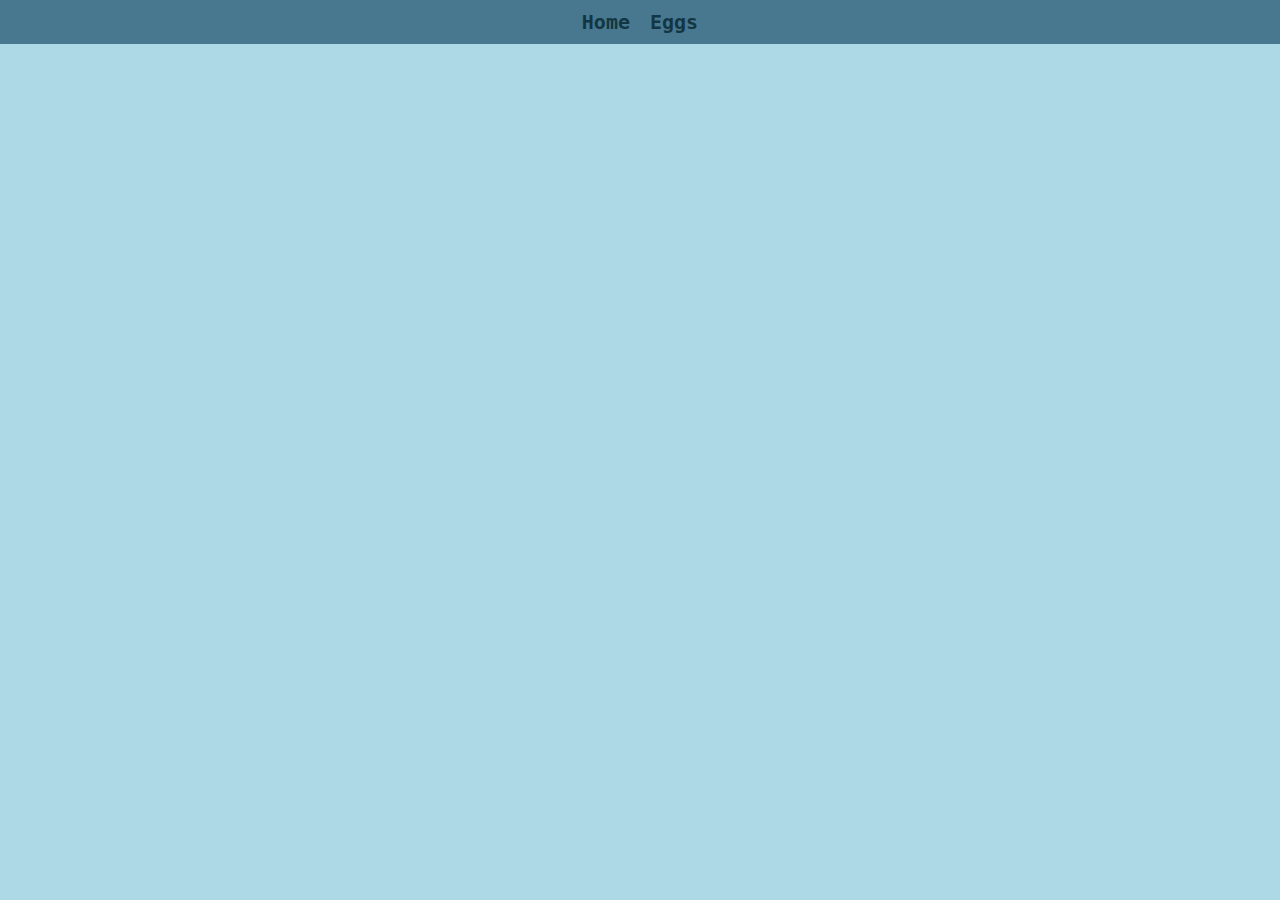
==== site/classic-eggs.html @ b0399cca "added a lot" ====
<!DOCTYPE html>
<html>
	<head>
		<meta charset="utf-8">
		<meta name="viewport" content="width=device-width, initial-scale=1">
		<link rel="stylesheet" type="text/css" href="styles.css">
		<link rel="stylesheet" type="text/css" href="Responsive.css">
		<title>Classic Eggs</title>
	</head>
	<body>
		<div class="TopHolder"><a href="index.html" class="TopBar">Home</a><div class="dropdown"><button class="TopBar DropDown">Eggs</button><div class="DropDownContent"><a href="special-eggs.html">Specials</a><a href="classic-eggs.html">Classic</a></div></div></div>
	</body>
</html>
---- site/styles.css ----
h1{
	text-align: center;
	color: blue;
	margin: 8px;
}
h4{
	text-align: center;
	color: blue;
	margin: 5px;
}
body{
	background-color: lightblue;
}
.TopBar {
	color: #143642;
	padding: 10px;
	text-decoration: none;
	font-weight: bold;
	font-family: monospace;
	font-size: 20px;
	background-color: #477890;
	transition: color 0.5s, background-color 0.5s;
}
.TopBar:hover {
	background-color: #4F629C;
	color: #A8F9FF;
}
.TopHolder {
	text-align: center;
	background-color: #477890;
	padding: 0px;
	margin: 0px;
}

.DropDown {
	border: none;
}
.dropdown {
  position: relative;
  display: inline-block;
}
.DropDownContent {
  display: none;
  position: absolute;
  background-color: #477890;
  min-width: 160px;
  box-shadow: 0px 8px 16px 0px rgba(0,0,0,0.2);
  z-index: 1;
}

.DropDownContent a {
  color: #143642;
  padding: 12px 16px;
  text-decoration: none;
  display: block;
}

.DropDownContent a:hover {background-color: #4F629C;}

.dropdown:hover .DropDownContent {display: block;}

.dropdown:hover .DropDown {background-color: #4F629C;}
---- site/Responsive.css ----
* {
  padding: 0px;
  margin: 0px;
}

.row {
  width: 100%;
}

.align-center {
  text-align: center;
}

@media (min-width: 992px) {
  .col-lg-1, .col-lg-2, .col-lg-3, .col-lg-4, .col-lg-5, .col-lg-6, .col-lg-7, .col-lg-8, .col-lg-9, .col-lg-10, .col-lg-11, .col-lg-12 {
    float: left;
    padding: 5px;
  }
  .col-lg-1 {
    width: 8.33%;
  }
  .col-lg-2 {
    width: 16.66%;
  }
  .col-lg-3 {
    width: 25%;
  }
  .col-lg-4 {
    width: 33.33%;
  }
  .col-lg-5 {
    width: 41.66%;
  }
  .col-lg-6 {
    width: 50%;
  }
  .col-lg-7 {
    width: 58.33%;
  }
  .col-lg-8 {
    width: 66.66%;
  }
  .col-lg-9 {
    width: 74.99%;
  }
  .col-lg-10 {
    width: 83.33%;
  }
  .col-lg-11 {
    width: 91.66%;
  }
  .col-lg-12 {
    width: 100%;
  }
  .Container {
    height: 185px;
  }
}

/********** Medium devices only **********/
@media (min-width: 768px) and (max-width: 991px) {
  .col-md-1, .col-md-2, .col-md-3, .col-md-4, .col-md-5, .col-md-6, .col-md-7, .col-md-8, .col-md-9, .col-md-10, .col-md-11, .col-md-12 {
    float: left;
    padding: 5px;
  }
  .col-md-1 {
    width: 8.33%;
  }
  .col-md-2 {
    width: 16.66%;
  }
  .col-md-3 {
    width: 25%;
  }
  .col-md-4 {
    width: 33.33%;
  }
  .col-md-5 {
    width: 41.66%;
  }
  .col-md-6 {
    width: 50%;
  }
  .col-md-7 {
    width: 58.33%;
  }
  .col-md-8 {
    width: 66.66%;
  }
  .col-md-9 {
    width: 74.99%;
  }
  .col-md-10 {
    width: 83.33%;
  }
  .col-md-11 {
    width: 91.66%;
  }
  .col-md-12 {
    width: 100%;
  }
  .Container {
    height: 170px;
  }
}
@media (max-width: 767px) {
  .col-sm-1, .col-sm-2, .col-sm-3, .col-sm-4, .col-sm-5, .col-sm-6, .col-sm-7, .col-sm-8, .col-sm-9, .col-sm-10, .col-sm-11, .col-sm-12 {
    float: left;
    padding: 5px;
    text-align: center;
    margin: auto;
  }
  .col-sm-1 {
    width: 8.33%;
  }
  .col-sm-2 {
    width: 16.66%;
  }
  .col-sm-3 {
    width: 25%;
  }
  .col-sm-4 {
    width: 33.33%;
  }
  .col-sm-5 {
    width: 41.66%;
  }
  .col-sm-6 {
    width: 50%;
  }
  .col-sm-7 {
    width: 58.33%;
  }
  .col-sm-8 {
    width: 66.66%;
  }
  .col-sm-9 {
    width: 74.99%;
  }
  .col-sm-10 {
    width: 83.33%;
  }
  .col-sm-11 {
    width: 91.66%;
  }
  .col-sm-12 {
    width: 100%;
  }
  .Container {
    height: 150px;
  }
}
@media (max-width: 479px) {
  .col-xs-1, .col-xs-2, .col-xs-3, .col-xs-4, .col-xs-5, .col-xs-6, .col-xs-7, .col-xs-8, .col-xs-9, .col-xs-10, .col-xs-11, .col-xs-12 {
    float: left;
    padding: 5px;
    text-align: center;
    margin: auto;
  }
  .col-xs-1 {
    width: 8.33%;
  }
  .col-xs-2 {
    width: 16.66%;
  }
  .col-xs-3 {
    width: 25%;
  }
  .col-xs-4 {
    width: 33.33%;
  }
  .col-xs-5 {
    width: 41.66%;
  }
  .col-xs-6 {
    width: 50%;
  }
  .col-xs-7 {
    width: 58.33%;
  }
  .col-xs-8 {
    width: 66.66%;
  }
  .col-xs-9 {
    width: 74.99%;
  }
  .col-xs-10 {
    width: 83.33%;
  }
  .col-xs-11 {
    width: 91.66%;
  }
  .col-xs-12 {
    width: 100%;
  }
  .Container {
    height: 150px;
  }
}
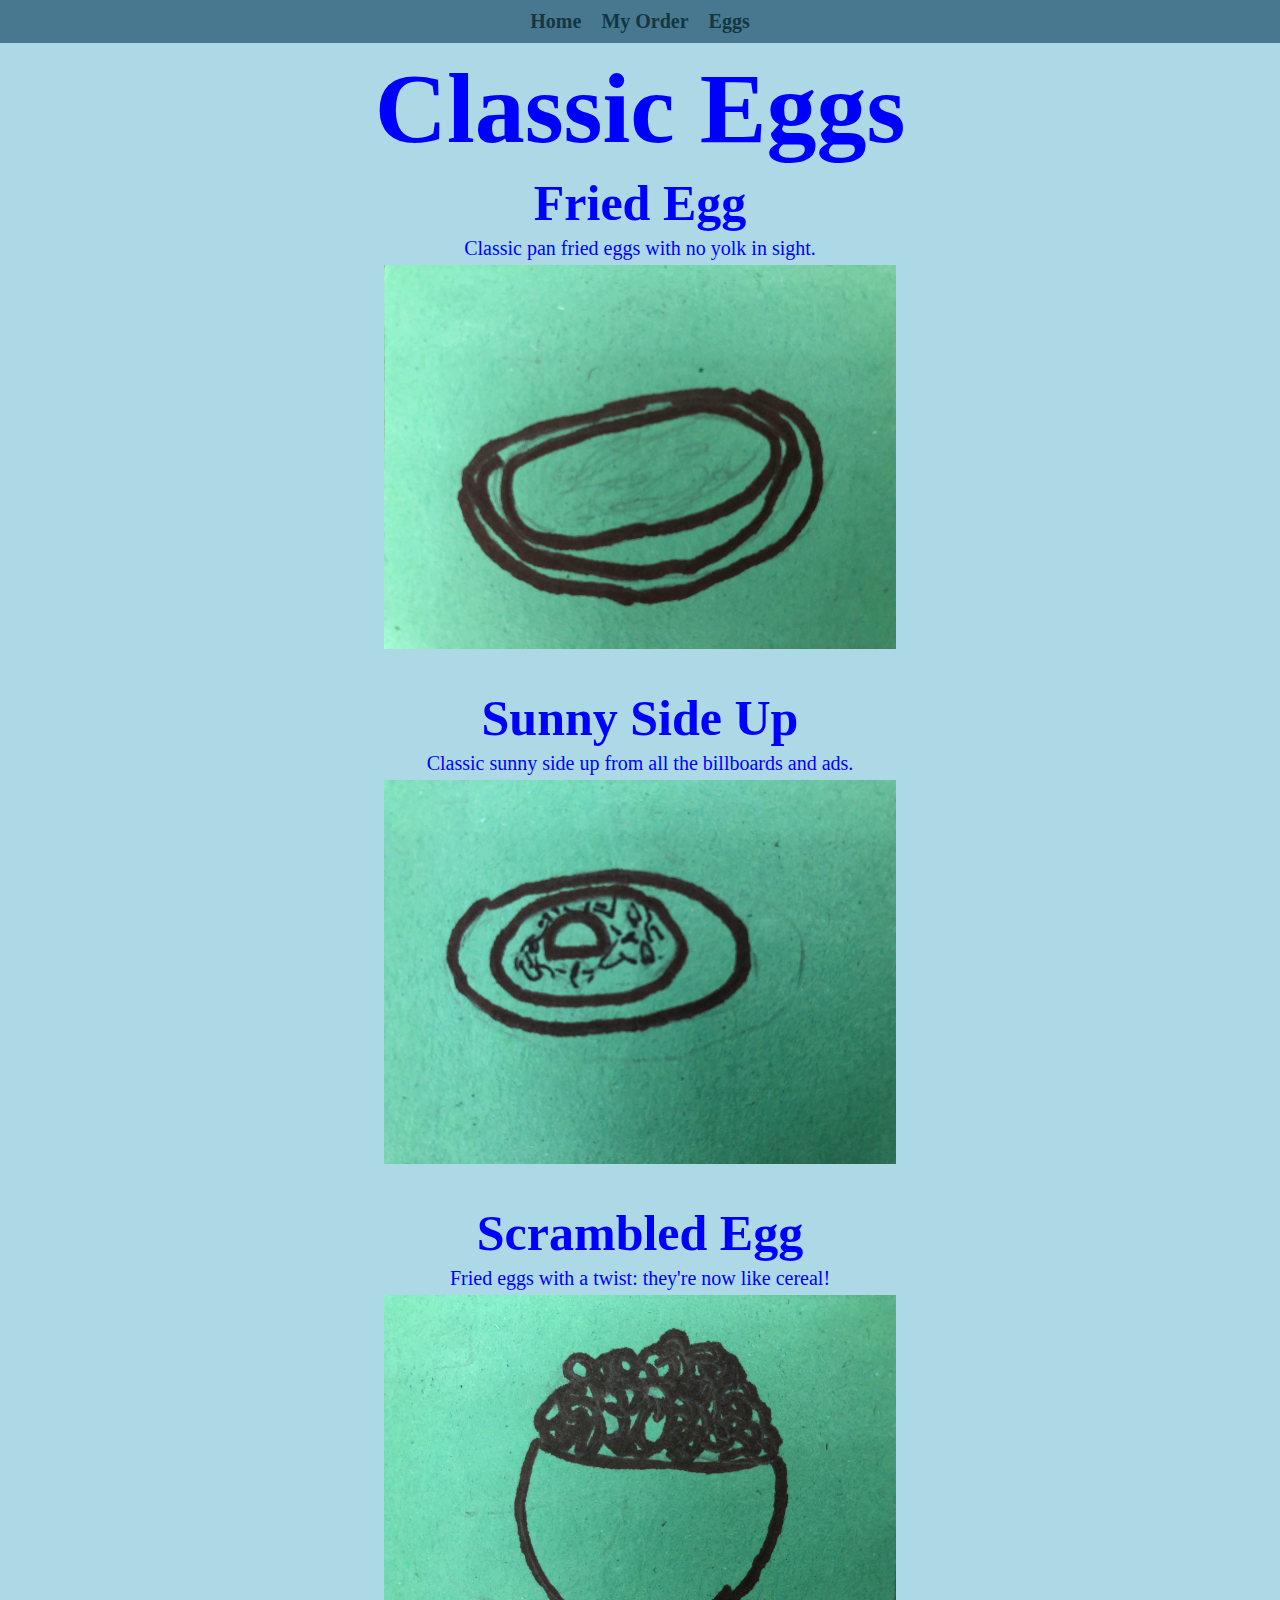
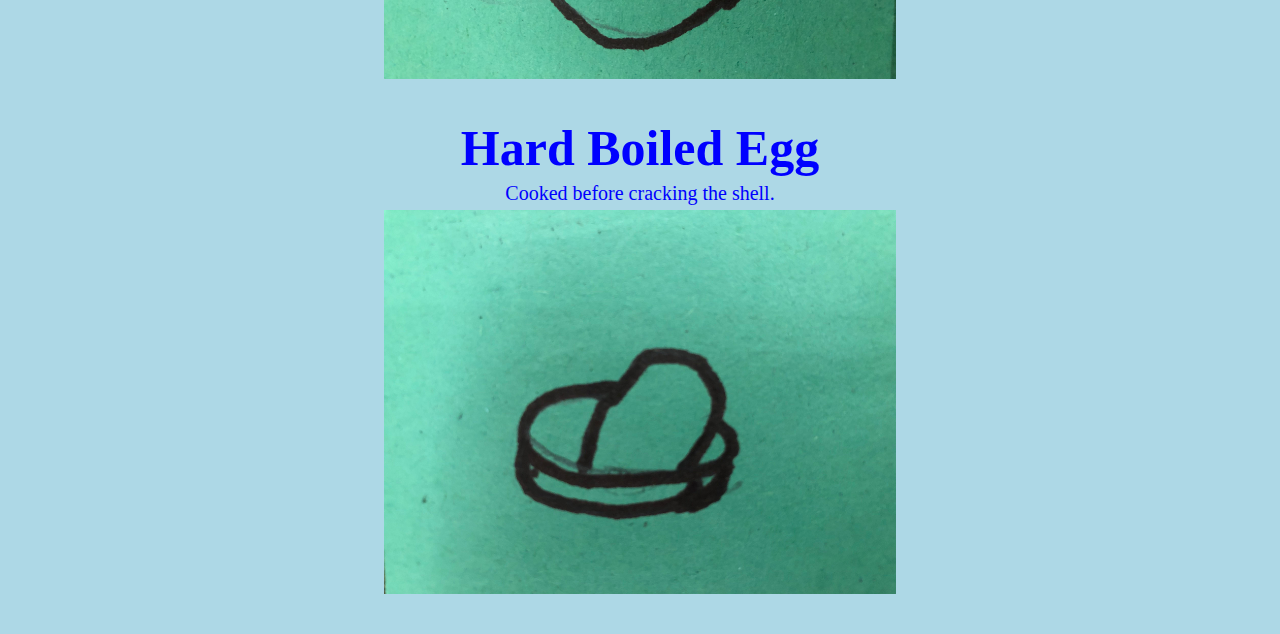
==== commit 0efdd769: "Responiveness tweaks" ====
--- a/site/classic-eggs.html
+++ b/site/classic-eggs.html
@@ -8,6 +8,27 @@
 		<title>Classic Eggs</title>
 	</head>
 	<body>
-		<div class="TopHolder"><a href="index.html" class="TopBar">Home</a><div class="dropdown"><button class="TopBar DropDown">Eggs</button><div class="DropDownContent"><a href="special-eggs.html">Specials</a><a href="classic-eggs.html">Classic</a></div></div></div>
+		<div class="TopHolder"><a href="index.html" class="TopBar">Home</a><a href="my-order.html" class="TopBar">My Order</a><div class="dropdown"><button class="TopBar DropDown">Eggs</button><div class="DropDownContent"><a href="special-eggs.html">Specials</a><a href="classic-eggs.html">Classic</a></div></div></div>
+		<h1>Classic Eggs</h1>
+		<div class="align-center">
+			<h3>Fried Egg</h3>
+			<p>Classic pan fried eggs with no yolk in sight.</p>
+			<img src="Fried.jpg" width="40%">
+		</div>
+		<div class="align-center">
+			<h3>Sunny Side Up</h3>
+			<p>Classic sunny side up from all the billboards and ads.</p>
+			<img src="SunnySide.jpg" width="40%">
+		</div>
+		<div class="align-center">
+			<h3>Scrambled Egg</h3>
+			<p>Fried eggs with a twist: they're now like cereal!</p>
+			<img src="Scrambled.jpg" width="40%">
+		</div>
+		<div class="align-center">
+			<h3>Hard Boiled Egg</h3>
+			<p>Cooked before cracking the shell.</p>
+			<img src="HardBoiled.jpg" width="40%">
+		</div>
 	</body>
 </html>--- a/site/styles.css
+++ b/site/styles.css
@@ -1,7 +1,25 @@
+* {
+	font-family: "copperplate";
+}
 h1{
 	text-align: center;
 	color: blue;
 	margin: 8px;
+}
+h2{
+	text-align: center;
+	color: blue;
+	margin: 6px;
+}
+h3{
+	text-align: center;
+	color: blue;
+	margin: 5px;
+}
+p{
+	text-align: center;
+	color: blue;
+	margin: 5px;
 }
 h4{
 	text-align: center;
@@ -11,12 +29,19 @@
 body{
 	background-color: lightblue;
 }
+img {
+	margin-right: auto;
+	margin-left: auto;
+	margin-bottom: 40px;
+	text-align: center;
+	display: block;
+}
 .TopBar {
 	color: #143642;
 	padding: 10px;
 	text-decoration: none;
 	font-weight: bold;
-	font-family: monospace;
+	font-family: "copperplate";
 	font-size: 20px;
 	background-color: #477890;
 	transition: color 0.5s, background-color 0.5s;
--- a/site/Responsive.css
+++ b/site/Responsive.css
@@ -55,6 +55,18 @@
   .Container {
     height: 185px;
   }
+  h1{
+    font-size: 100px;
+  }
+  h2{
+    font-size: 60px;
+  }
+  h3{
+    font-size: 50px;
+  }
+  p{
+    font-size: 20px;
+  }
 }
 
 /********** Medium devices only **********/
@@ -102,6 +114,18 @@
   .Container {
     height: 170px;
   }
+  h1{
+    font-size: 60px;
+  }
+  h2{
+    font-size: 40px;
+  }
+  h3{
+    font-size: 30px;
+  }
+  p{
+    font-size: 15px;
+  }
 }
 @media (max-width: 767px) {
   .col-sm-1, .col-sm-2, .col-sm-3, .col-sm-4, .col-sm-5, .col-sm-6, .col-sm-7, .col-sm-8, .col-sm-9, .col-sm-10, .col-sm-11, .col-sm-12 {
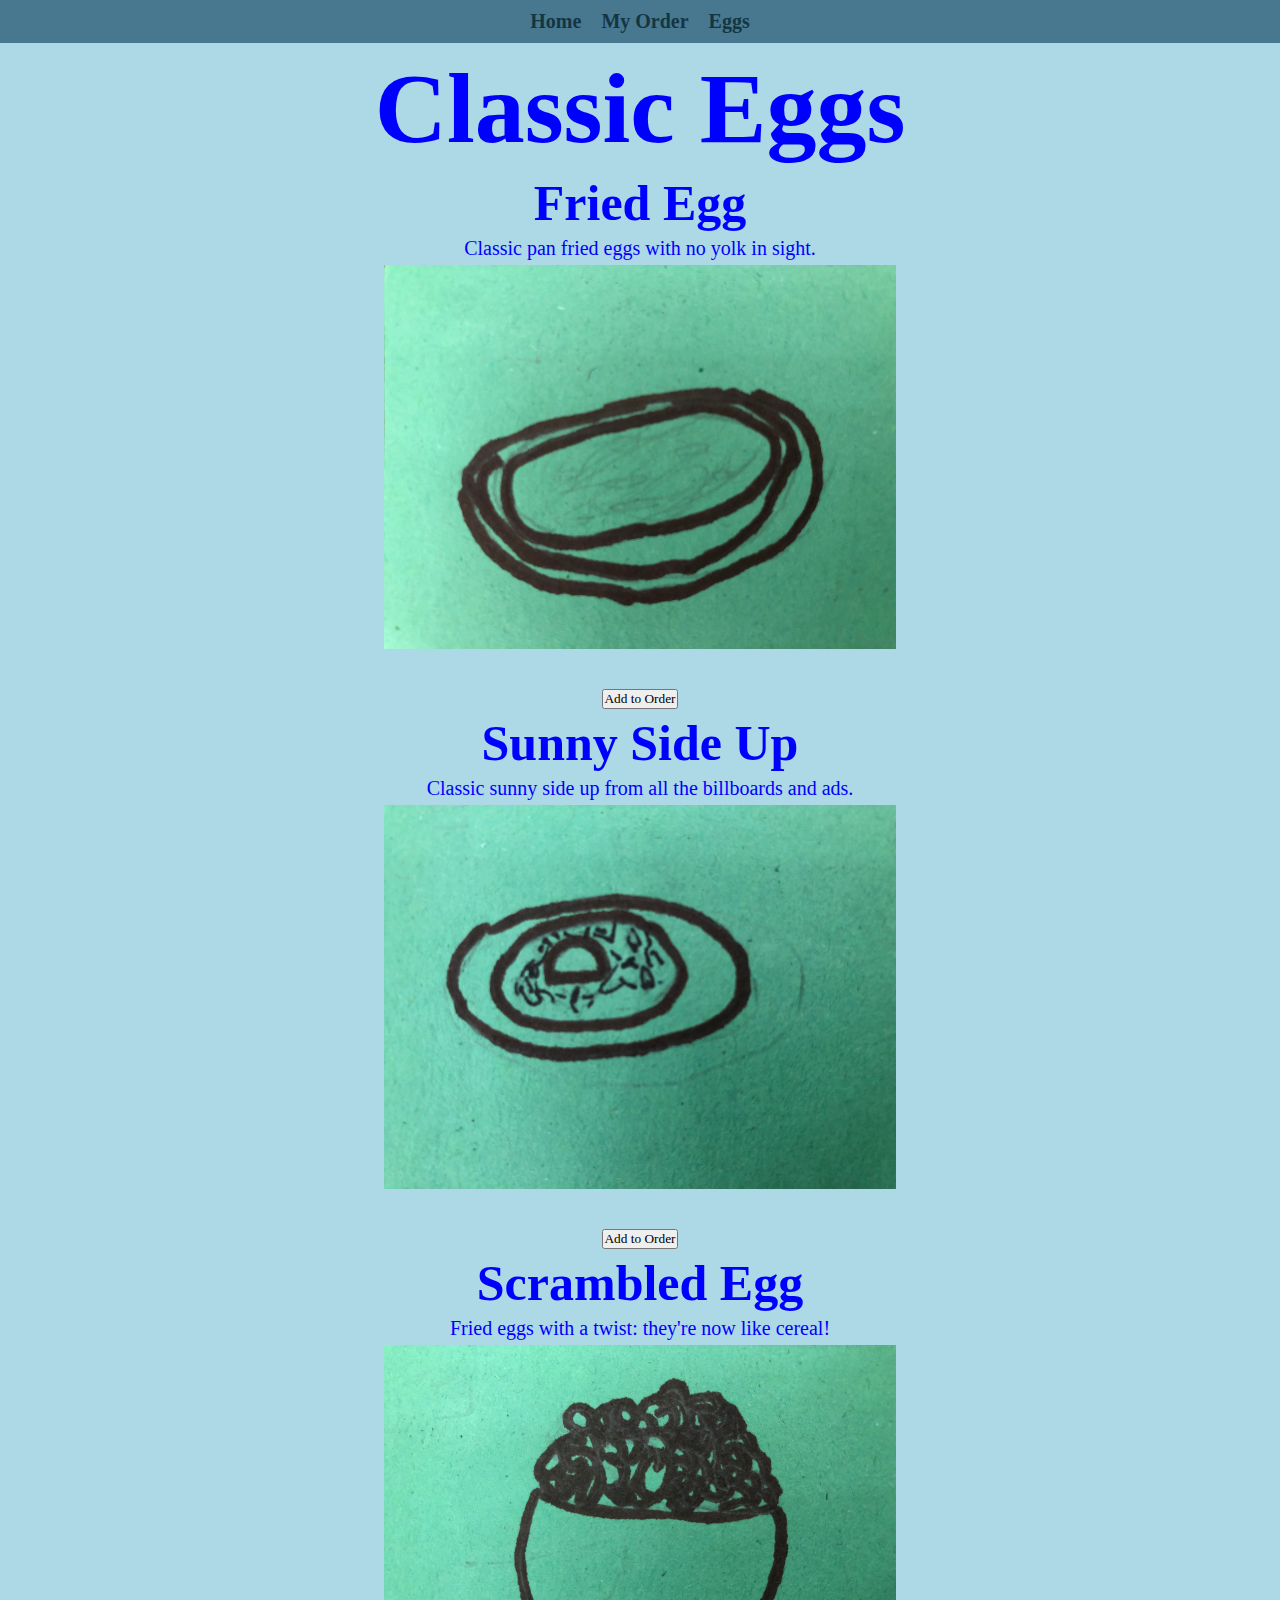
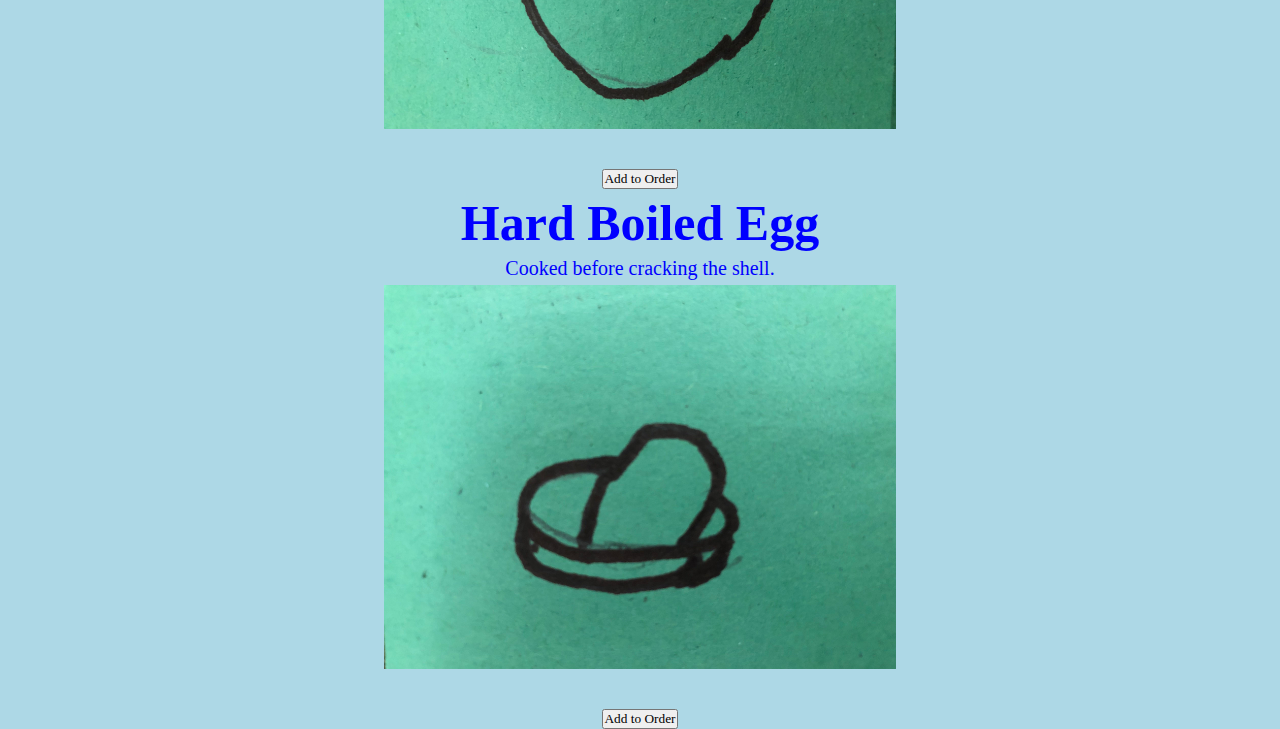
==== commit 07da9871: "mailinggit status" ====
--- a/site/classic-eggs.html
+++ b/site/classic-eggs.html
@@ -14,21 +14,26 @@
 			<h3>Fried Egg</h3>
 			<p>Classic pan fried eggs with no yolk in sight.</p>
 			<img src="Fried.jpg" width="40%">
+			<button onclick="Add('Fried');">Add to Order</button>
 		</div>
 		<div class="align-center">
 			<h3>Sunny Side Up</h3>
 			<p>Classic sunny side up from all the billboards and ads.</p>
 			<img src="SunnySide.jpg" width="40%">
+			<button onclick="Add('Sunny');">Add to Order</button>
 		</div>
 		<div class="align-center">
 			<h3>Scrambled Egg</h3>
 			<p>Fried eggs with a twist: they're now like cereal!</p>
 			<img src="Scrambled.jpg" width="40%">
+			<button onclick="Add('Scrambled');">Add to Order</button>
 		</div>
 		<div class="align-center">
 			<h3>Hard Boiled Egg</h3>
 			<p>Cooked before cracking the shell.</p>
 			<img src="HardBoiled.jpg" width="40%">
+			<button onclick="Add('Hard');">Add to Order</button>
 		</div>
+		<script src="oaddition.js"></script>
 	</body>
 </html>--- a/site/styles.css
+++ b/site/styles.css
@@ -35,6 +35,33 @@
 	margin-bottom: 40px;
 	text-align: center;
 	display: block;
+}
+.container{
+	width: 50%;
+	height: 50%;
+	background: lightblue;
+	margin: 10px;
+	margin-left: auto;
+	margin-right: auto;
+}
+form{
+	text-align: center;
+	background: white;
+	display: flex;
+	flex-direction: column;
+	padding: 2vw 4vw;
+	width: 90%;
+	max-width: 600px;
+	border-radius: 10px;
+	margin-left: auto;
+	margin-right: auto;
+}
+.order{
+	background-color: turquoise;
+	margin: 10px;
+	margin-left: auto;
+	margin-right: auto;
+	border-radius: 5px;
 }
 .TopBar {
 	color: #143642;
--- a/site/Responsive.css
+++ b/site/Responsive.css
@@ -52,9 +52,6 @@
   .col-lg-12 {
     width: 100%;
   }
-  .Container {
-    height: 185px;
-  }
   h1{
     font-size: 100px;
   }
@@ -66,6 +63,9 @@
   }
   p{
     font-size: 20px;
+  }
+  .order{
+    width: 20%;
   }
 }
 
@@ -111,9 +111,6 @@
   .col-md-12 {
     width: 100%;
   }
-  .Container {
-    height: 170px;
-  }
   h1{
     font-size: 60px;
   }
@@ -126,6 +123,9 @@
   p{
     font-size: 15px;
   }
+  .order{
+    width: 25%;
+  }
 }
 @media (max-width: 767px) {
   .col-sm-1, .col-sm-2, .col-sm-3, .col-sm-4, .col-sm-5, .col-sm-6, .col-sm-7, .col-sm-8, .col-sm-9, .col-sm-10, .col-sm-11, .col-sm-12 {
@@ -170,8 +170,8 @@
   .col-sm-12 {
     width: 100%;
   }
-  .Container {
-    height: 150px;
+  .order{
+    width: 30%;
   }
 }
 @media (max-width: 479px) {
@@ -217,7 +217,7 @@
   .col-xs-12 {
     width: 100%;
   }
-  .Container {
-    height: 150px;
+  .order{
+    width: 25%;
   }
 }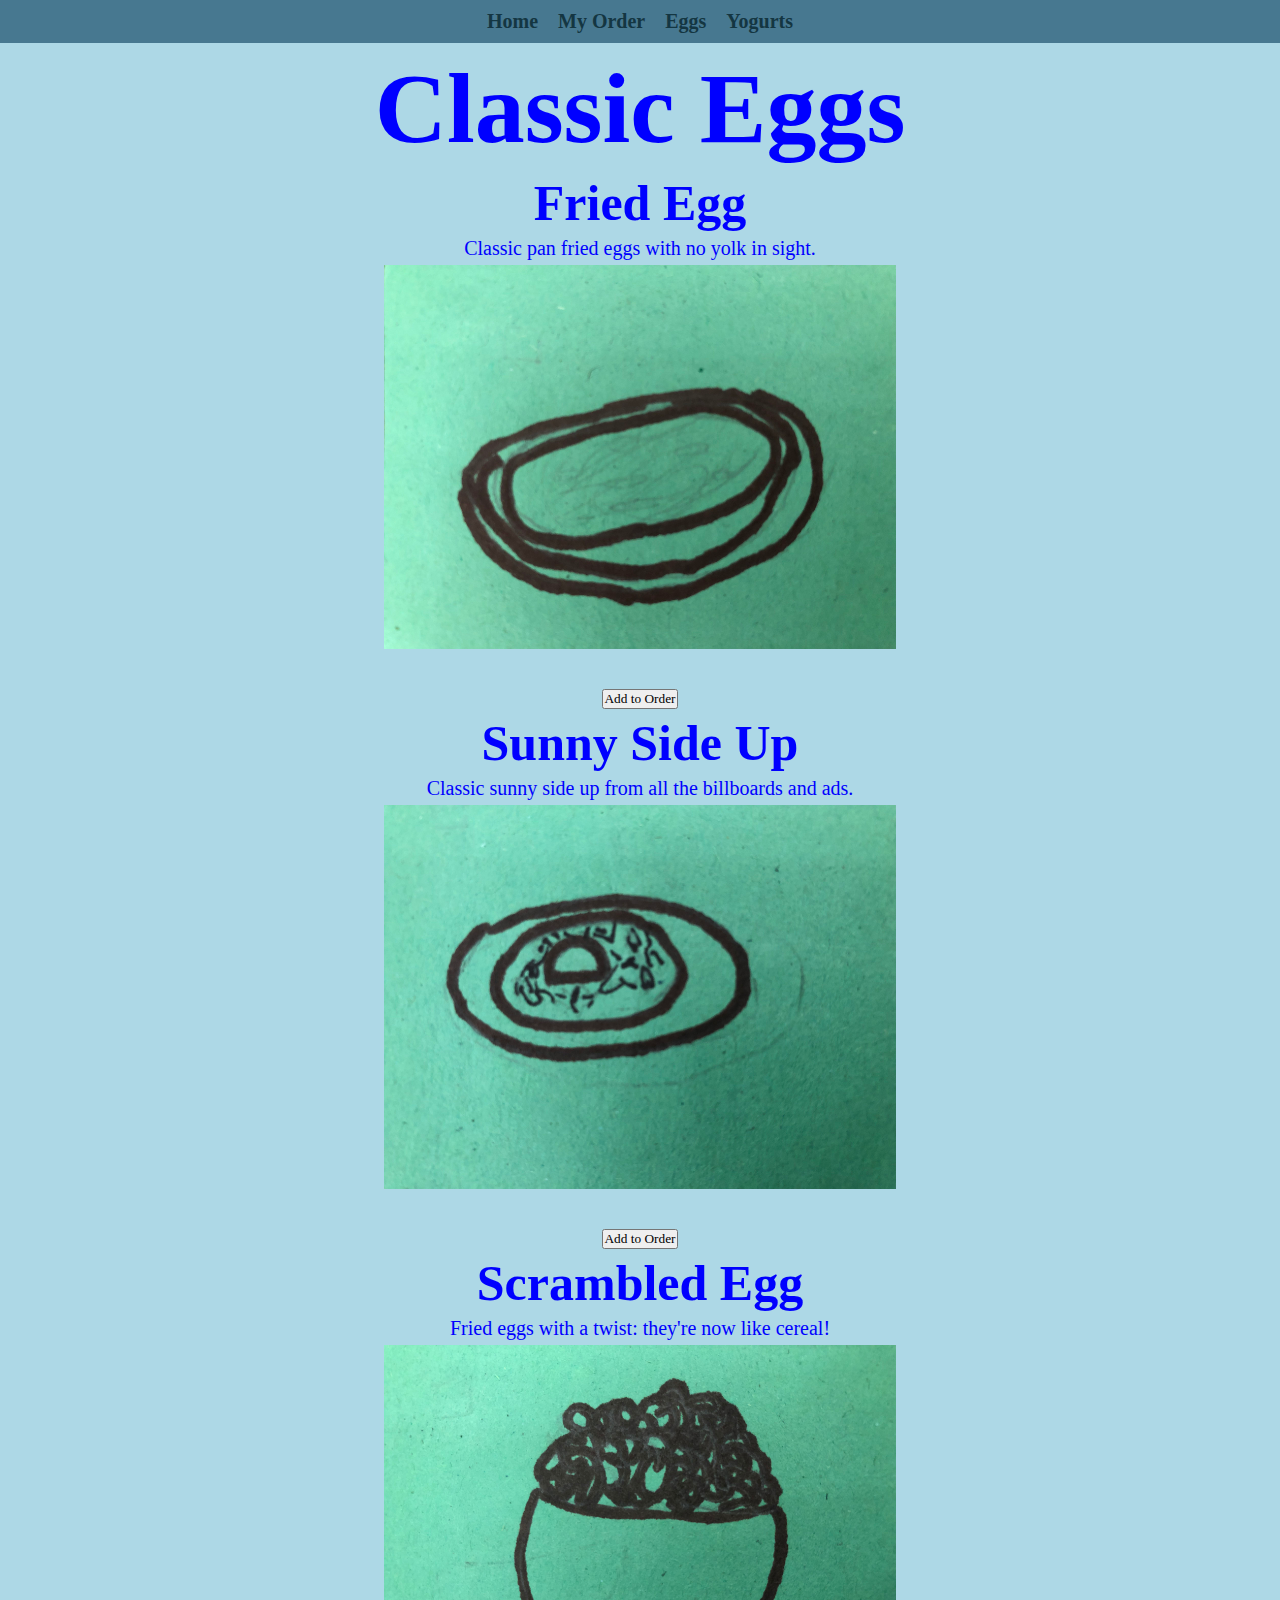
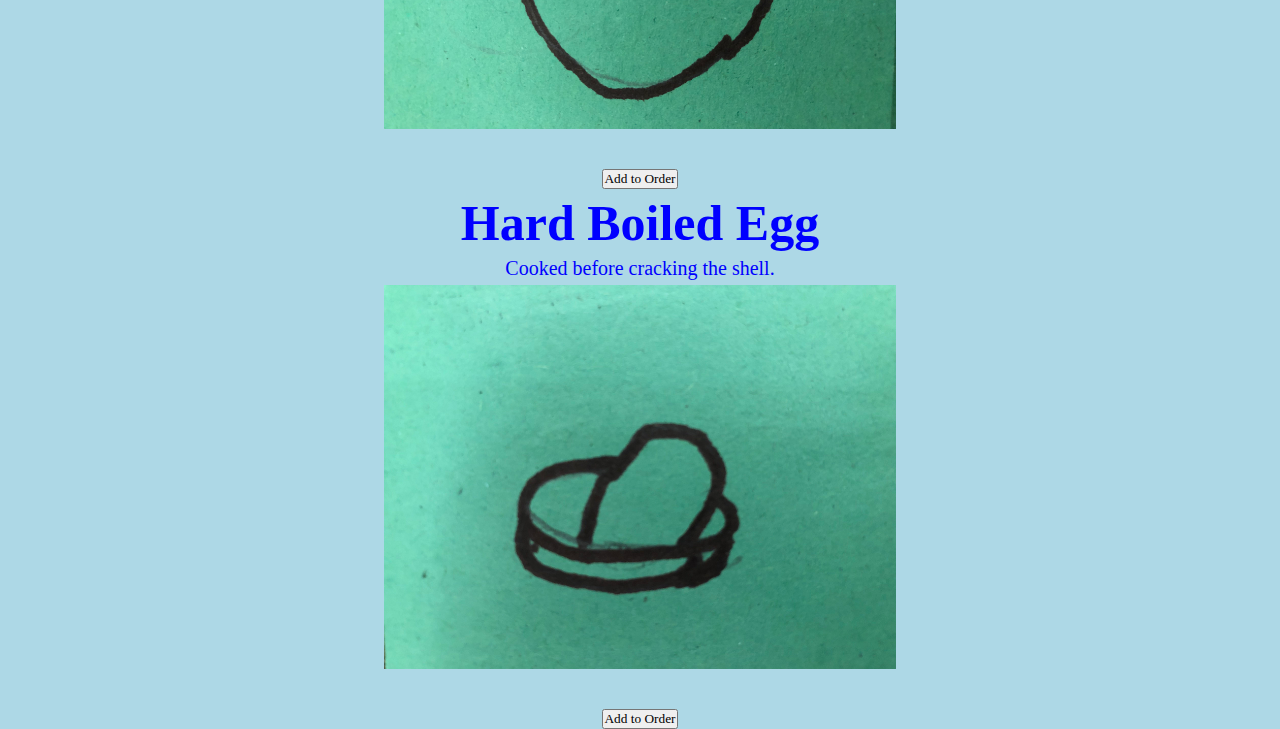
==== commit 27b74793: "Added yogurt options" ====
--- a/site/classic-eggs.html
+++ b/site/classic-eggs.html
@@ -8,7 +8,7 @@
 		<title>Classic Eggs</title>
 	</head>
 	<body>
-		<div class="TopHolder"><a href="index.html" class="TopBar">Home</a><a href="my-order.html" class="TopBar">My Order</a><div class="dropdown"><button class="TopBar DropDown">Eggs</button><div class="DropDownContent"><a href="special-eggs.html">Specials</a><a href="classic-eggs.html">Classic</a></div></div></div>
+		<div class="TopHolder"><a href="index.html" class="TopBar">Home</a><a href="my-order.html" class="TopBar">My Order</a><div class="dropdown"><button class="TopBar DropDown">Eggs</button><div class="DropDownContent"><a href="special-eggs.html">Specials</a><a href="classic-eggs.html">Classic</a></div></div><a href="yogurts.html" class="TopBar">Yogurts</a></div>
 		<h1>Classic Eggs</h1>
 		<div class="align-center">
 			<h3>Fried Egg</h3>
--- a/site/styles.css
+++ b/site/styles.css
@@ -15,6 +15,9 @@
 	text-align: center;
 	color: blue;
 	margin: 5px;
+}
+button{
+	text-align: center;
 }
 p{
 	text-align: center;
--- a/site/Responsive.css
+++ b/site/Responsive.css
@@ -171,7 +171,7 @@
     width: 100%;
   }
   .order{
-    width: 30%;
+    width: 50%;
   }
 }
 @media (max-width: 479px) {
@@ -218,6 +218,6 @@
     width: 100%;
   }
   .order{
-    width: 25%;
+    width: 50%;
   }
 }